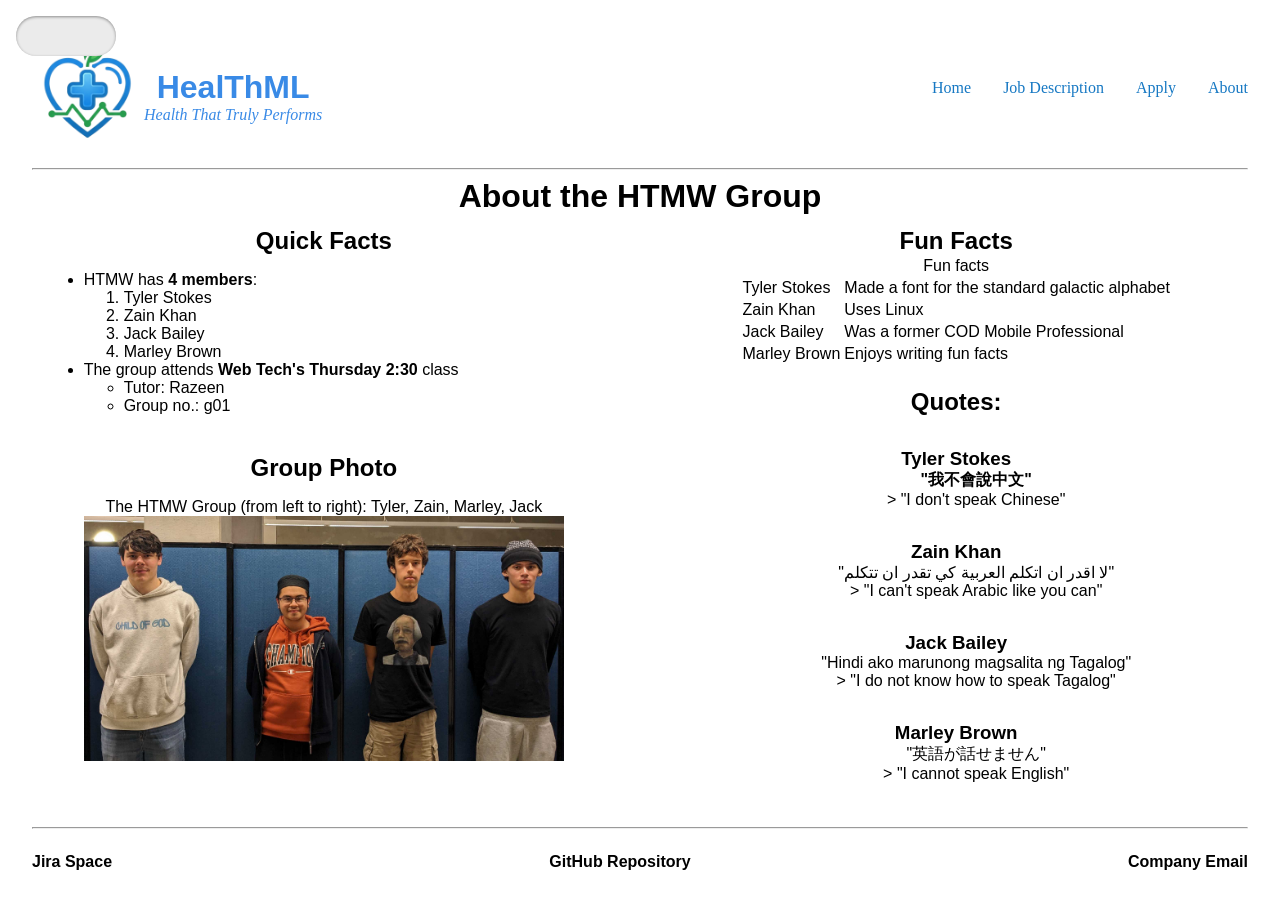
==== about/index.html @ 40242694 "fix(*.html) fixed navs (hopefully)" ====
<!DOCTYPE html>
<html lang="en">
  <head>
    <meta charset="UTF-8">
    <meta name="viewport" content="width=device-width, initial-scale=1">
    <title>About HealThML</title>
    <link rel="icon" type="image/x-icon" href="/images/favicon.ico">
    <link href="../styles/about_style.css" rel="stylesheet">
  </head>
  <body>
<div class="toggle-wrapper">
  <!-- When URL fragment is NOT #dark, this link is shown -->
  <a href="#dark" class="darkmode-link dark-off"></a>
  <!-- When URL fragment IS #dark, this link is shown -->
  <a href="#light" class="darkmode-link dark-on"></a>
</div>

<!-- Add these two hidden IDs to the top of your <body> -->
<div id="dark"></div>
<div id="light"></div>
    <div class="background">
<a href="#main-content" class="skip-link">Skip to main content</a>
     <header>
        <div class="logo">
            <img src="../images/logo_transparent.png" alt="Company Logo">
            <div class="logo_text">
                <h1>HealThML</h1>
                <p><em>Health That Truly Performs</em></p>
            </div>
        </div>
            <nav id="nav-light" class='nav-style'>
                <ul>
                    <li><a href="/#light">Home</a></li>
                    <li><a href="/job_description#light">Job Description</a></li>
                    <li><a href="/apply#light">Apply</a></li>
                    <li class="nav_active"><a href="about#light">About</a></li>
                </ul>
            </nav>
            <nav id="nav-dark" class='nav-style'>
                <ul>
                    <li><a href="/#dark">Home</a></li>
                    <li><a href="/job_description#dark">Job Description</a></li>
                    <li><a href="/apply#dark">Apply</a></li>
                    <li class="nav_active"><a href="about#dark">About</a></li>
                </ul>
            </nav>
    </header>
    <hr>
    <main id="main-content">
          <h1>About the HTMW Group</h1>
          <div class="content_left">
          <section id="intro">
            <h2>Quick Facts</h2>
            <ul>
              <li>HTMW has <strong>4 members</strong>:</li>
              <ol>
                <li>Tyler Stokes</li>
                <li>Zain Khan</li>
                <li>Jack Bailey</li>
                <li>Marley Brown</li>
              </ol>
              <li>The group attends <strong>Web Tech's Thursday 2:30</strong> class</li>
              <ul>
                <li>Tutor: Razeen</li>
                <li>Group no.: g01</li>
              </ul>
            </ul>
          </section>
          <section id="photo">
            <h2>Group Photo</h2>
            <figure>
              <figcaption>The HTMW Group (from left to right): Tyler, Zain, Marley, Jack</figcaption>
              <img class="group_photo" src="../images/about/img_group.jpg" alt="Group picture featuring 4 people" title="group photo" loading="lazy">
            </figure>
          </section>
          </div>
          <div class="content_right">
          <section id="funfacts">
            <h2>Fun Facts</h2>
            <table>
              <caption>Fun facts</caption>
              <tr>
                <td>Tyler Stokes</td>
                <td>Made a font for the standard galactic alphabet</td>
              </tr>
              <tr>
                <td>
                  Zain Khan
                </td>
                <td>
                  Uses Linux
                </td>
              </tr>
              <tr>
                <td>
                  Jack Bailey
                </td>
                <td>
                  Was a former COD Mobile Professional
                </td>
              </tr>
              <tr>
                <td>
                  Marley Brown
                </td>
                <td>
                  Enjoys writing fun facts
                </td>
              </tr>
            </table>
          </section>
          <section id="quotes">
            <h2>Quotes:</h2>
            <dl>
              <div class="quote_entry">
                <dt><h3>Tyler Stokes</h3></dt>
                <dd><strong>"我不會說中文"</strong></dd>
                <dd>> "I don't speak Chinese"</dd>
              </div>
              <div class="quote_entry">
                <dt><h3>Zain Khan</h3></dt>
                <dd>"لا اقدر ان اتكلم  العربية كي تقدر ان تتكلم"</dd>
                <dd>> "I can't speak Arabic like you can"</dd>
              </div>
              <div class="quote_entry">
                <dt><h3>Jack Bailey</h3></dt>
                <dd>"Hindi ako marunong magsalita ng Tagalog"</dd>
                <dd>> "I do not know how to speak Tagalog"</dd>
              </div>
              <div class="quote_entry">
                <dt><h3>Marley Brown</h3></dt>
                <dd>"英語が話せません"</dd>
                <dd>> "I cannot speak English"</dd>
              </div>
            </dl>
          </section>
          </div>
        </main>
        <hr style="clear:both;">
        <footer>
            <p><a href="https://week03.atlassian.net/?continue=https%3A%2F%2Fweek03.atlassian.net%2Fwelcome%2Fsoftware%3FprojectId%3D10000&atlOrigin=eyJpIjoiMDAxNWY0ZDYxZmMwNDg2NmJkYjcwYjdlNWU5ZWMwMWQiLCJwIjoiamlyYS1zb2Z0d2FyZSJ9">Jira Space</a></p>
            <p><a href="https://github.com/106429465/razeen-thurs-230-g01">GitHub Repository</a></p>
            <p><a href="mailto:admin@healthml.site">Company Email</a></p>
        </footer>
    </div>
  </body>
</html>
---- styles/about_style.css ----
@import "style.css";

table, caption, tr, td {
    border: 2px solid var(--table-color);
    border-collapse: collapse;
    padding: 2px;
    margin-left:auto;
    margin-right:auto;
}

@keyframes quote_hover_in {
    from {
        background-color: var(--background-color);
    }

    to {
        background-color: #9be2cd;
     }
}

@keyframes quote_hover_out {
    from {
        background-color: #9be2cd;
    }

    to {
        background-color: var(--background-color);
     }
}

.quote_entry {
    border: 2px solid var(--table-color);
    border-collapse: collapse;
    padding:1em;
    text-align: center;
    animation-name: quote_hover_out;
    animation-duration:0.5s;
    animation-fill-mode: forwards;
}
.quote_entry:hover {
    animation-name: quote_hover_in;
    animation-duration:0.5s
}


.group_photo {
    width: 100%;
}

.content_left {
    float: left;
    width:48%;
}

.content_right {
    float: right;
    width:48%;
}

h1, h2, h3 {
    text-align:center;
    margin: 0;
}

section {
    padding: 2%;
}

figure {
    text-align: center;
}
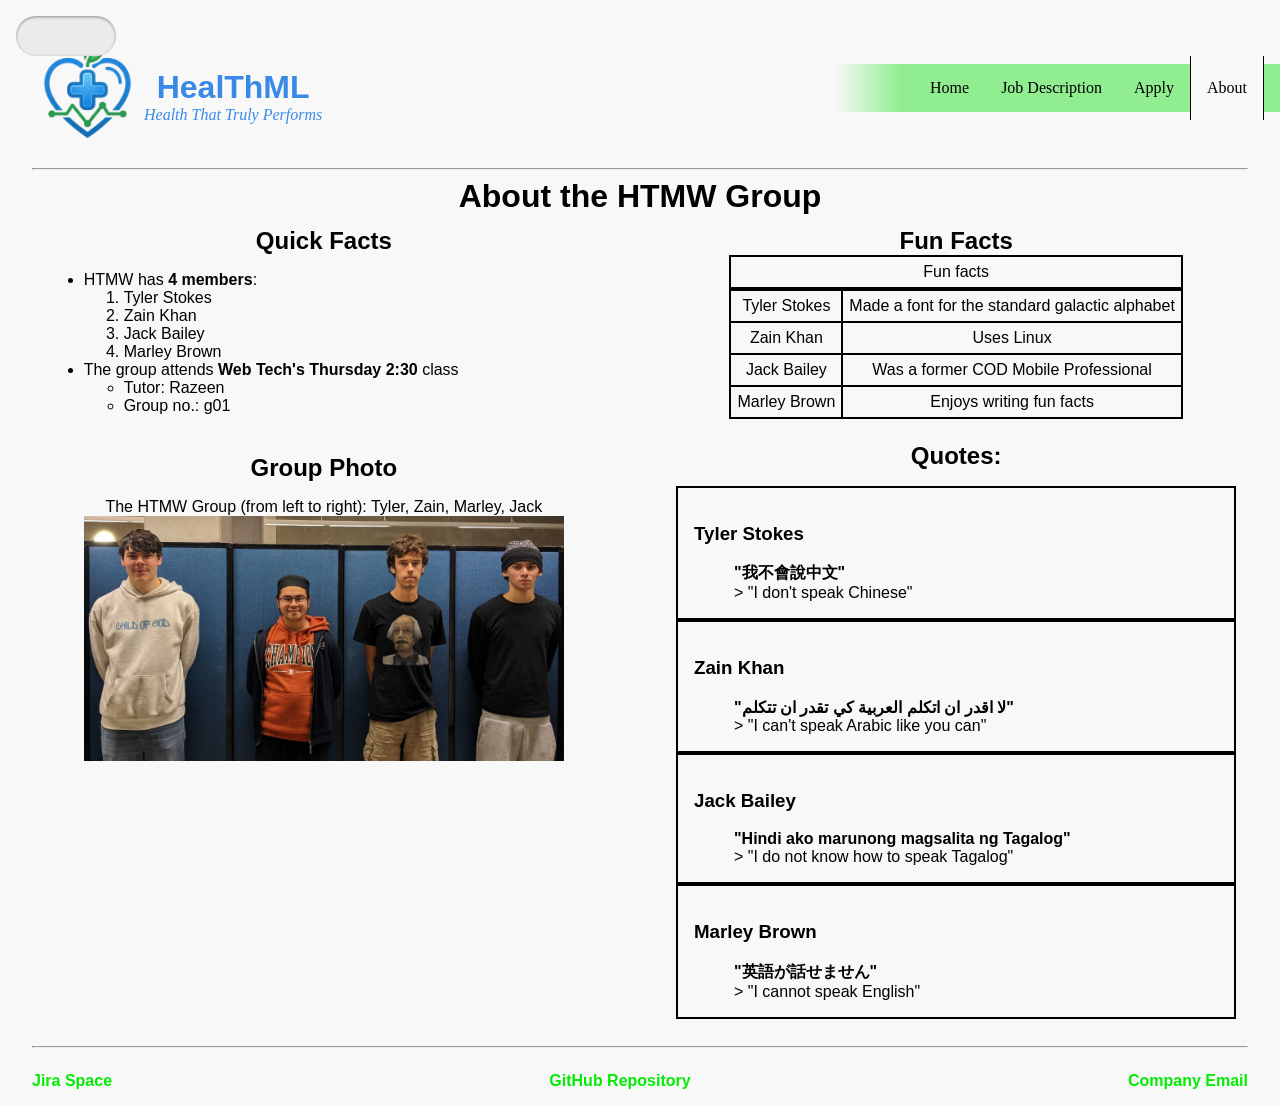
==== commit a42348f6: "style(about): visual fixes for tables" ====
--- a/about/index.html
+++ b/about/index.html
@@ -70,7 +70,7 @@
             <h2>Group Photo</h2>
             <figure>
               <figcaption>The HTMW Group (from left to right): Tyler, Zain, Marley, Jack</figcaption>
-              <img class="group_photo" src="../images/about/img_group.jpg" alt="Group picture featuring 4 people" title="group photo" loading="lazy">
+              <img class="expand" id="group_photo" src="../images/about/img_group.jpg" alt="Group picture featuring 4 people" title="group photo" loading="lazy">
             </figure>
           </section>
           </div>
@@ -114,22 +114,22 @@
             <dl>
               <div class="quote_entry">
                 <dt><h3>Tyler Stokes</h3></dt>
-                <dd><strong>"我不會說中文"</strong></dd>
-                <dd>> "I don't speak Chinese"</dd>
+                <dd><strong>"我不會說中文"</strong><br>
+                > "I don't speak Chinese"</dd>
               </div>
               <div class="quote_entry">
                 <dt><h3>Zain Khan</h3></dt>
-                <dd>"لا اقدر ان اتكلم  العربية كي تقدر ان تتكلم"</dd>
-                <dd>> "I can't speak Arabic like you can"</dd>
+                <dd><strong>"لا اقدر ان اتكلم  العربية كي تقدر ان تتكلم"</strong><br>
+                > "I can't speak Arabic like you can"</dd>
               </div>
               <div class="quote_entry">
                 <dt><h3>Jack Bailey</h3></dt>
-                <dd>"Hindi ako marunong magsalita ng Tagalog"</dd>
-                <dd>> "I do not know how to speak Tagalog"</dd>
+                <dd><strong>"Hindi ako marunong magsalita ng Tagalog"</strong><br>
+                > "I do not know how to speak Tagalog"</dd>
               </div>
               <div class="quote_entry">
                 <dt><h3>Marley Brown</h3></dt>
-                <dd>"英語が話せません"</dd>
+                <dd><strong>"英語が話せません"</strong></dd>
                 <dd>> "I cannot speak English"</dd>
               </div>
             </dl>
--- a/styles/about_style.css
+++ b/styles/about_style.css
@@ -3,9 +3,13 @@
 table, caption, tr, td {
     border: 2px solid var(--table-color);
     border-collapse: collapse;
-    padding: 2px;
+    padding: 6px;
+    text-align:center;
     margin-left:auto;
     margin-right:auto;
+}
+dt, dd {
+    text-align: left;
 }
 
 @keyframes quote_hover_in {
@@ -14,13 +18,13 @@
     }
 
     to {
-        background-color: #9be2cd;
+        background-color: var(--accent-color);
      }
 }
 
 @keyframes quote_hover_out {
     from {
-        background-color: #9be2cd;
+        background-color: var(--accent-color);
     }
 
     to {
@@ -43,7 +47,7 @@
 }
 
 
-.group_photo {
+#group_photo {
     width: 100%;
 }
 
@@ -57,7 +61,7 @@
     width:48%;
 }
 
-h1, h2, h3 {
+h1, h2 {
     text-align:center;
     margin: 0;
 }
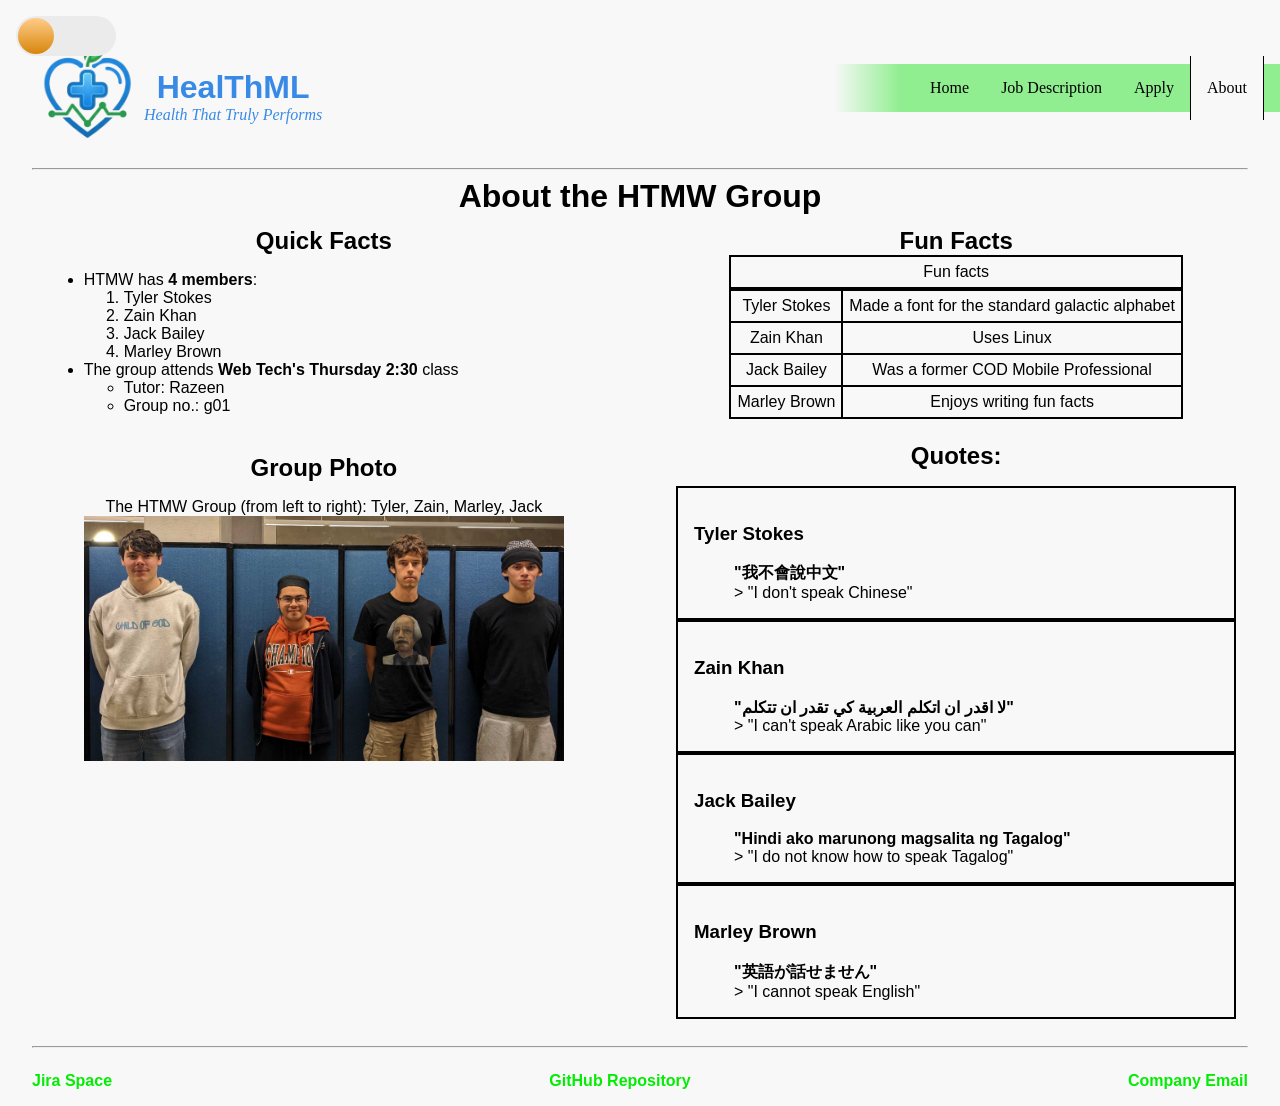
==== commit 9a4af6f1: "fix(*.html, *.css) fixed dark/light mode toggle animations and fixed mobile layout" ====
--- a/about/index.html
+++ b/about/index.html
@@ -8,14 +8,12 @@
     <link href="../styles/about_style.css" rel="stylesheet">
   </head>
   <body>
+    <div class="toggle-bg">
 <div class="toggle-wrapper">
-  <!-- When URL fragment is NOT #dark, this link is shown -->
   <a href="#dark" class="darkmode-link dark-off"></a>
-  <!-- When URL fragment IS #dark, this link is shown -->
   <a href="#light" class="darkmode-link dark-on"></a>
 </div>
-
-<!-- Add these two hidden IDs to the top of your <body> -->
+      </div>
 <div id="dark"></div>
 <div id="light"></div>
     <div class="background">
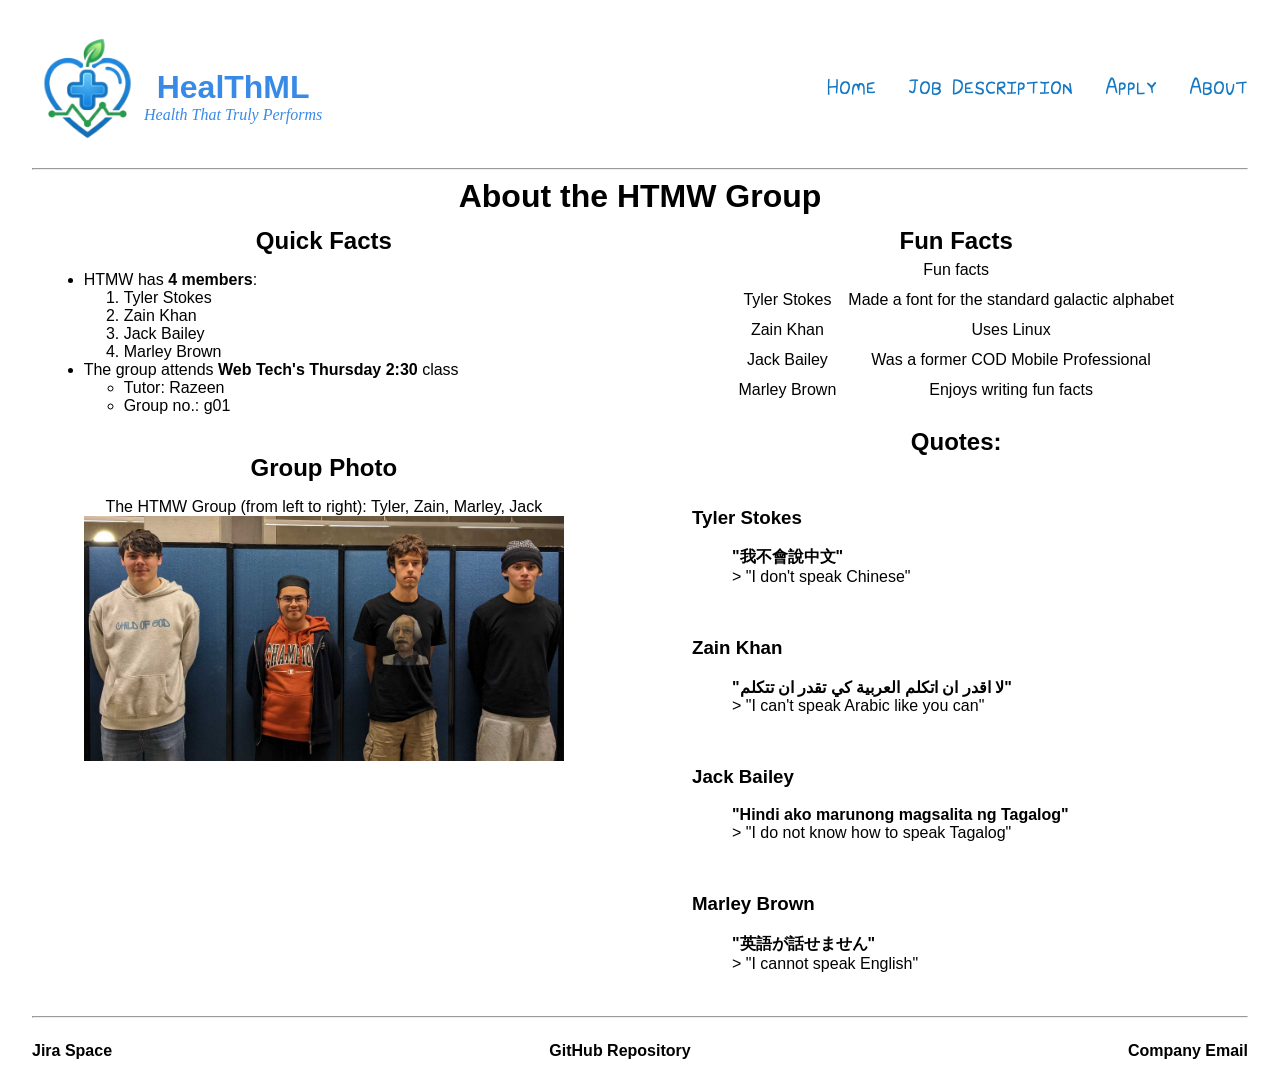
==== commit e8b60338: "fix(style/style.css *.html) fixed dark mode skip link" ====
--- a/about/index.html
+++ b/about/index.html
@@ -8,16 +8,18 @@
     <link href="../styles/about_style.css" rel="stylesheet">
   </head>
   <body>
-    <div class="toggle-bg">
-<div class="toggle-wrapper">
-  <a href="#dark" class="darkmode-link dark-off"></a>
-  <a href="#light" class="darkmode-link dark-on"></a>
+<a href="#main-dark" class="skip-link link-dark" aria-label="Skip to main content">Skip to main content</a>
+<a href="#main-light" class="skip-link link-light" aria-label="Skip to main content">Skip to main content</a>
+
+<div class="toggle-bg">
+    <div class="toggle-wrapper">
+        <a href="#dark" class="persistence-link link-light" aria-hidden="true" aria-label="Switch to dark mode toggle"></a>
+        <a href="#light" class="persistence-link link-dark" aria-hidden="true" aria-label="Switch to light mode toggle"></a>
+    </div>
 </div>
-      </div>
 <div id="dark"></div>
 <div id="light"></div>
     <div class="background">
-<a href="#main-content" class="skip-link">Skip to main content</a>
      <header>
         <div class="logo">
             <img src="../images/logo_transparent.png" alt="Company Logo">
@@ -45,6 +47,9 @@
     </header>
     <hr>
     <main id="main-content">
+
+        <div id="main-dark"></div>
+        <div id="main-light"></div>
           <h1>About the HTMW Group</h1>
           <div class="content_left">
           <section id="intro">
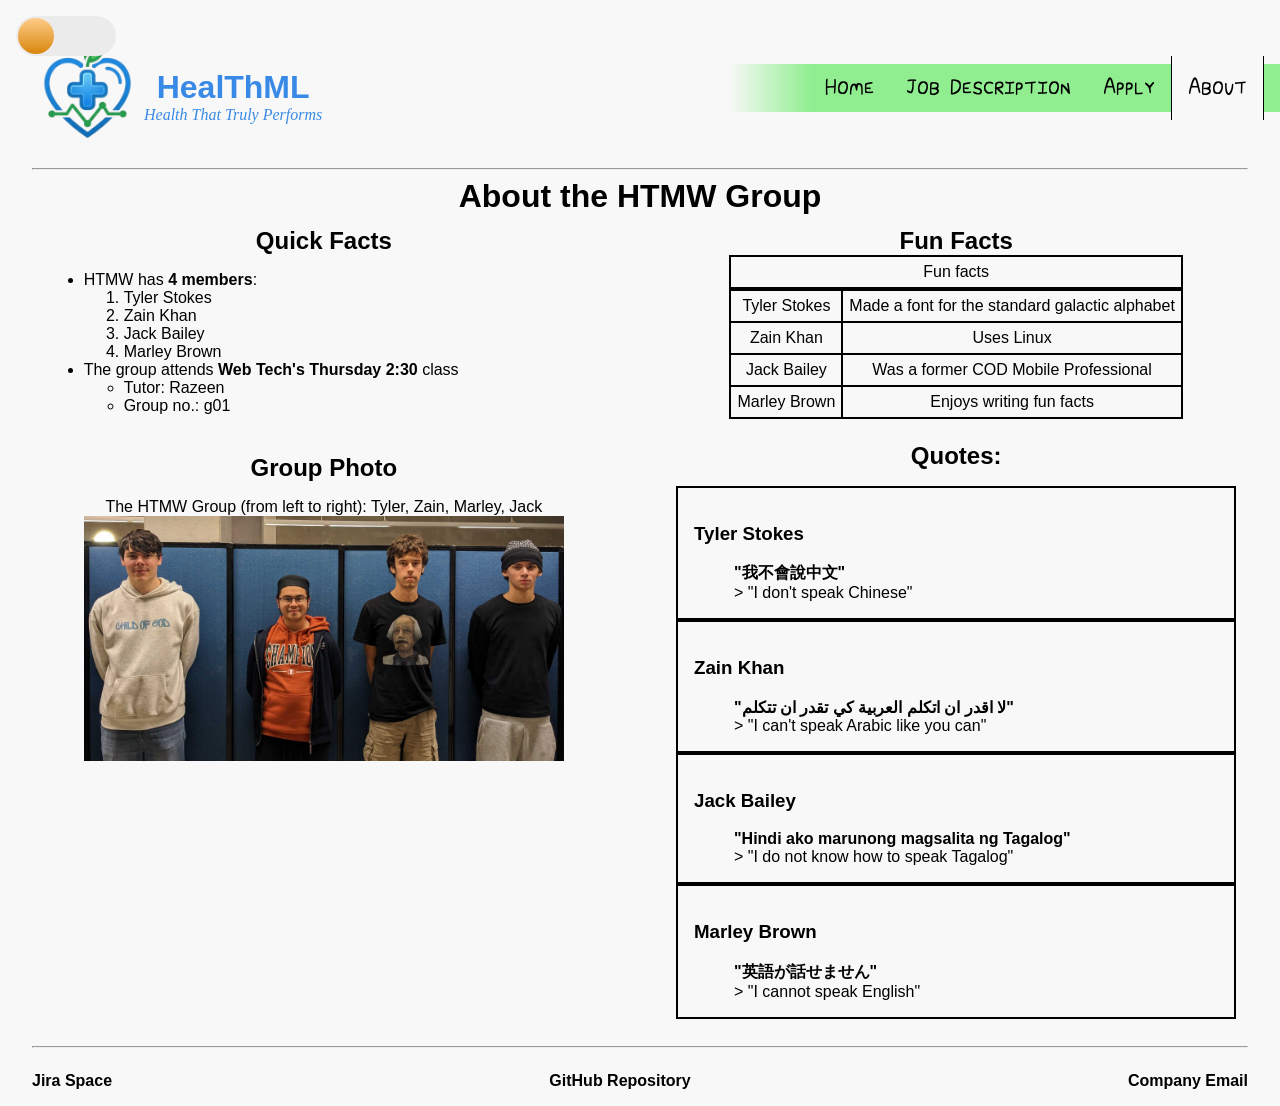
==== commit 7047604e: "fix(*.html) fix theme switching toggle (again)" ====
--- a/about/index.html
+++ b/about/index.html
@@ -13,8 +13,8 @@
 
 <div class="toggle-bg">
     <div class="toggle-wrapper">
-        <a href="#dark" class="persistence-link link-light" aria-hidden="true" aria-label="Switch to dark mode toggle"></a>
-        <a href="#light" class="persistence-link link-dark" aria-hidden="true" aria-label="Switch to light mode toggle"></a>
+        <a href="#dark" class="persistence-link link-dark" aria-hidden="true" aria-label="Switch to dark mode toggle"></a>
+        <a href="#light" class="persistence-link link-light" aria-hidden="true" aria-label="Switch to light mode toggle"></a>
     </div>
 </div>
 <div id="dark"></div>
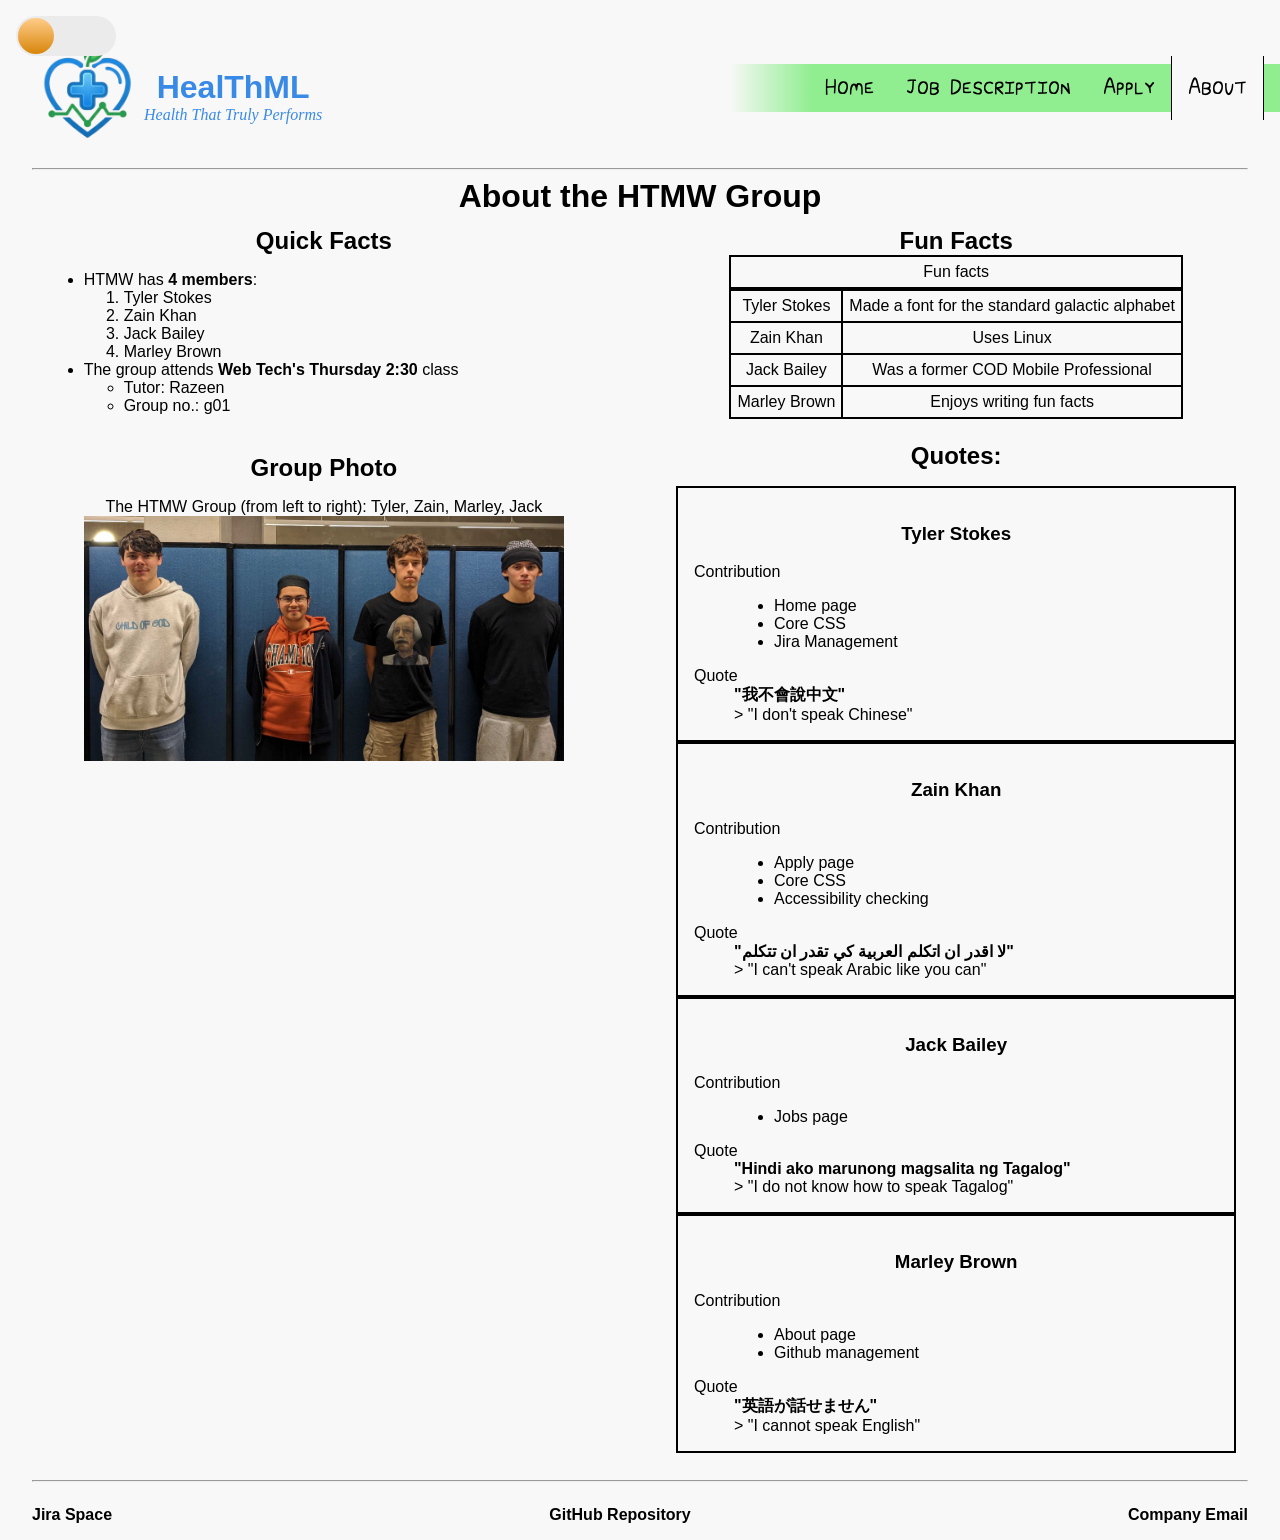
==== commit 946998d8: "feat(about): add contribution details" ====
--- a/about/index.html
+++ b/about/index.html
@@ -116,22 +116,55 @@
             <h2>Quotes:</h2>
             <dl>
               <div class="quote_entry">
-                <dt><h3>Tyler Stokes</h3></dt>
+                <h3>Tyler Stokes</h3>
+                <dt>Contribution</dt>
+                <dd>
+                  <ul>
+                    <li>Home page</li>
+                    <li>Core CSS</li>
+                    <li>Jira Management</li>
+                  </ul>
+                </dd>
+                <dt>Quote</dt>
                 <dd><strong>"我不會說中文"</strong><br>
                 > "I don't speak Chinese"</dd>
               </div>
               <div class="quote_entry">
-                <dt><h3>Zain Khan</h3></dt>
+                <h3>Zain Khan</h3>
+                <dt>Contribution</dt>
+                <dd>
+                  <ul>
+                    <li>Apply page</li>
+                    <li>Core CSS</li>
+                    <li>Accessibility checking</li>
+                  </ul>
+                </dd>                
+                <dt>Quote</dt>
                 <dd><strong>"لا اقدر ان اتكلم  العربية كي تقدر ان تتكلم"</strong><br>
                 > "I can't speak Arabic like you can"</dd>
               </div>
               <div class="quote_entry">
-                <dt><h3>Jack Bailey</h3></dt>
+                <h3>Jack Bailey</h3>
+                <dt>Contribution</dt>
+                <dd>
+                  <ul>
+                    <li>Jobs page</li>
+                  </ul>
+                </dd>    
+                <dt>Quote</dt>       
                 <dd><strong>"Hindi ako marunong magsalita ng Tagalog"</strong><br>
                 > "I do not know how to speak Tagalog"</dd>
               </div>
               <div class="quote_entry">
-                <dt><h3>Marley Brown</h3></dt>
+                <h3>Marley Brown</h3>
+                <dt>Contribution</dt>
+                <dd>
+                  <ul>
+                    <li>About page</li>
+                    <li>Github management</li>
+                  </ul>
+                </dd>  
+                <dt>Quote</dt>             
                 <dd><strong>"英語が話せません"</strong></dd>
                 <dd>> "I cannot speak English"</dd>
               </div>
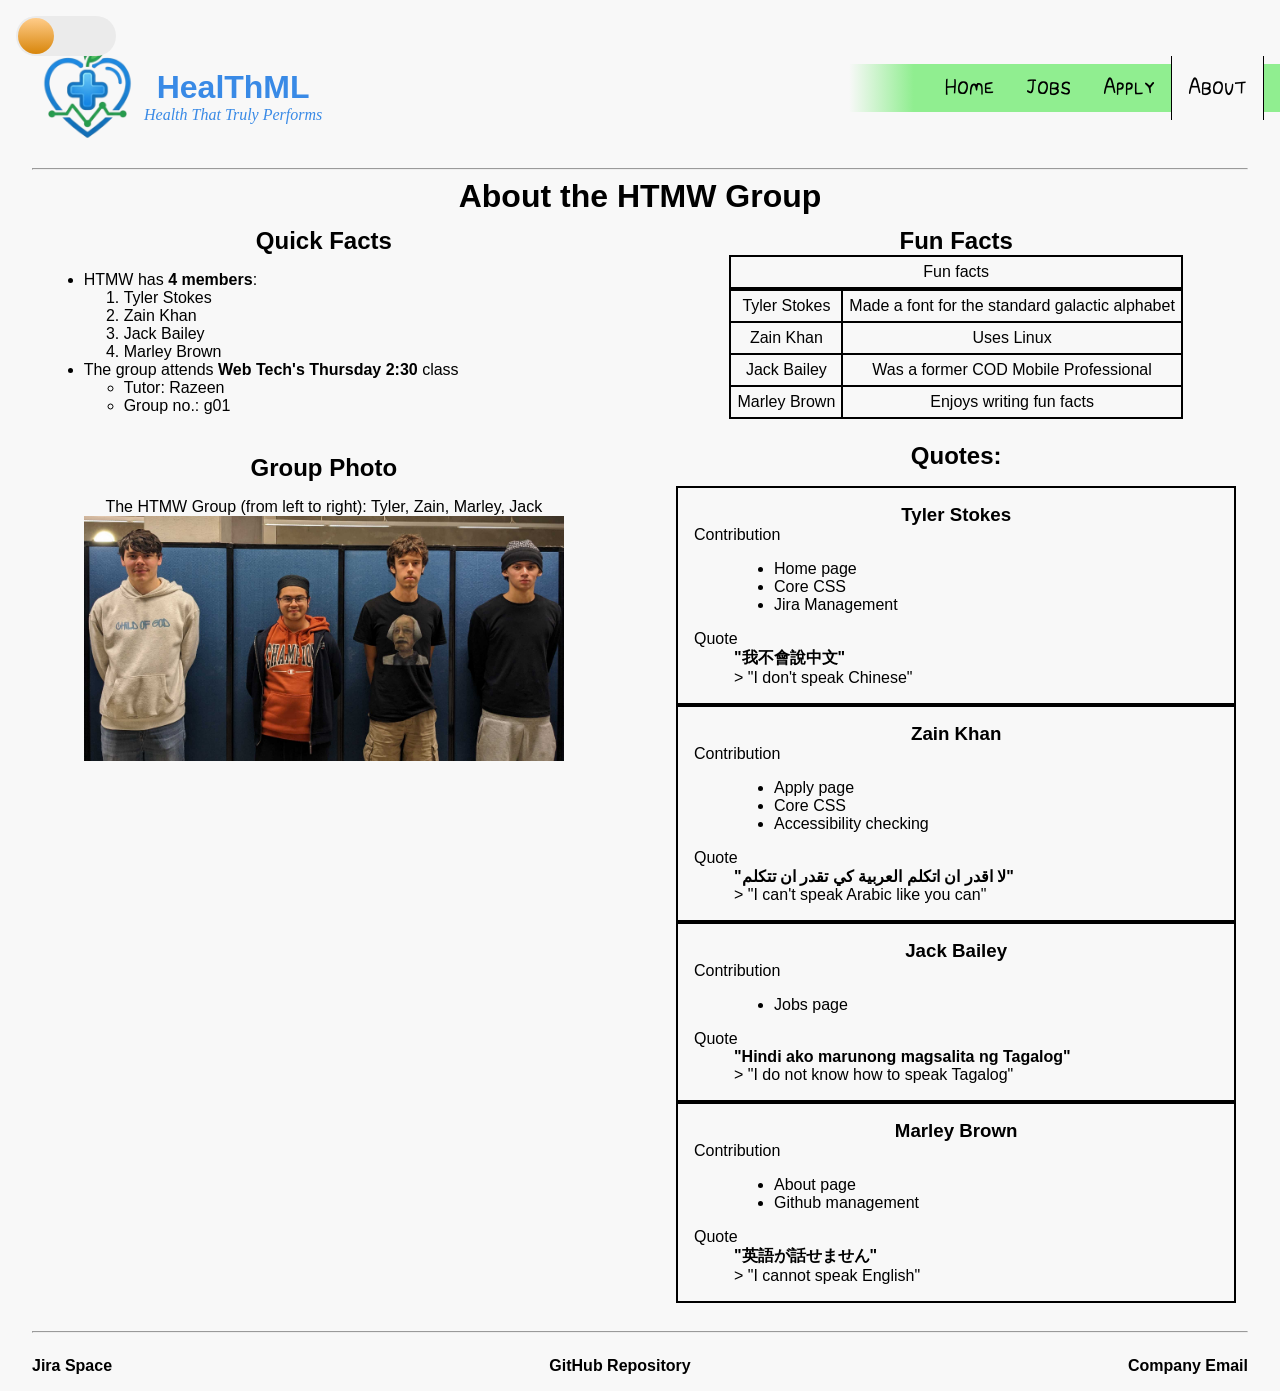
==== commit f29d21be: "chore(nav+directories): renamed Job Description to Jobs" ====
--- a/about/index.html
+++ b/about/index.html
@@ -31,7 +31,7 @@
             <nav id="nav-light" class='nav-style'>
                 <ul>
                     <li><a href="/#light">Home</a></li>
-                    <li><a href="/job_description#light">Job Description</a></li>
+                    <li><a href="/jobs#light">Jobs</a></li>
                     <li><a href="/apply#light">Apply</a></li>
                     <li class="nav_active"><a href="about#light">About</a></li>
                 </ul>
@@ -39,7 +39,7 @@
             <nav id="nav-dark" class='nav-style'>
                 <ul>
                     <li><a href="/#dark">Home</a></li>
-                    <li><a href="/job_description#dark">Job Description</a></li>
+                    <li><a href="/jobs#dark">Jobs</a></li>
                     <li><a href="/apply#dark">Apply</a></li>
                     <li class="nav_active"><a href="about#dark">About</a></li>
                 </ul>
--- a/styles/about_style.css
+++ b/styles/about_style.css
@@ -66,6 +66,10 @@
     margin: 0;
 }
 
+h3 {
+    margin: 0;
+}
+
 section {
     padding: 2%;
 }
